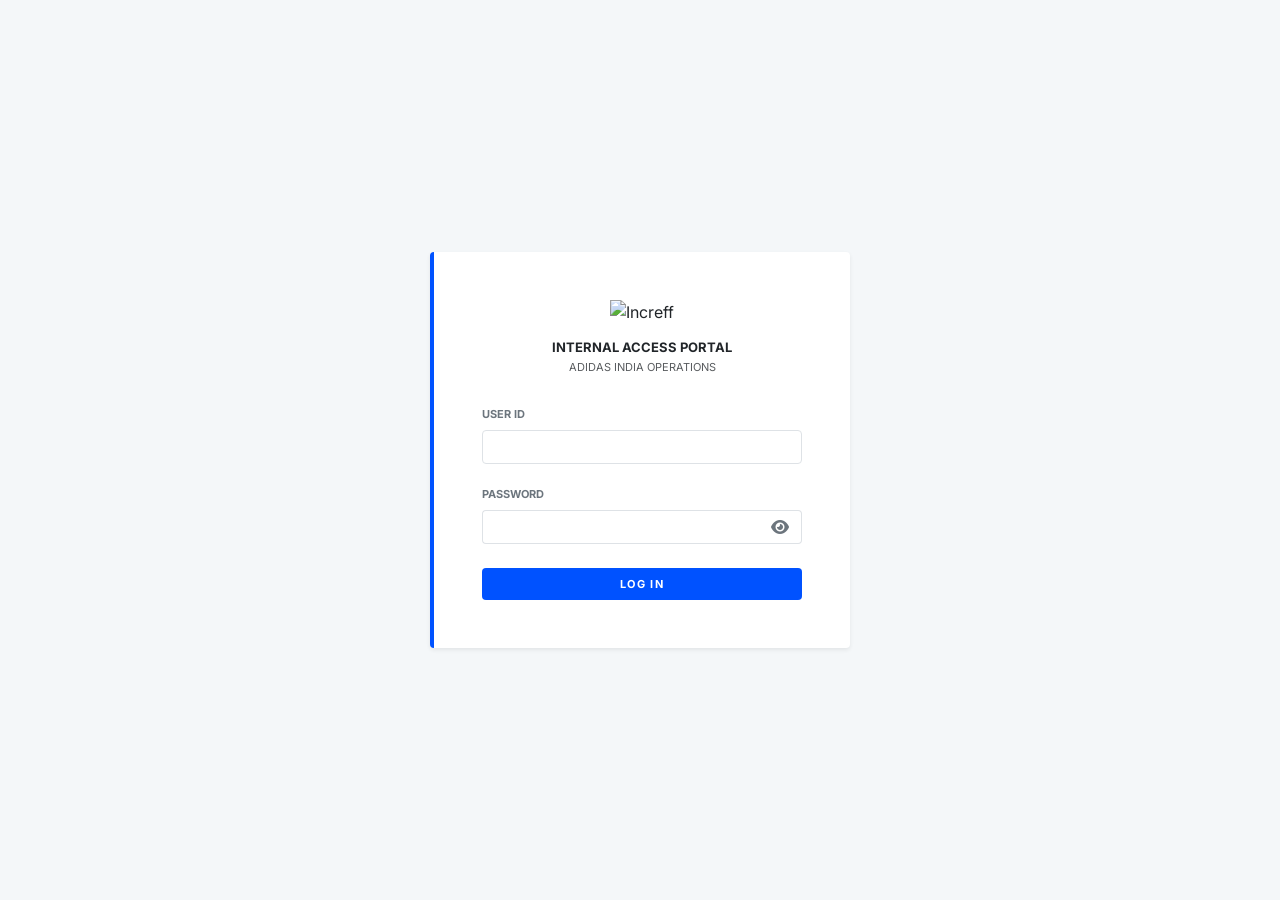
==== upload.html @ 788d0483 "Add files via upload Version 5" ====
<!DOCTYPE html>
<html lang="en">
<head>
    <meta charset="UTF-8">
    <meta name="viewport" content="width=device-width, initial-scale=1.0">
    <title>Increff | Return Reconciliation AI</title>
    <link href="https://cdn.jsdelivr.net/npm/bootstrap@5.3.0/dist/css/bootstrap.min.css" rel="stylesheet">
    <link href="https://fonts.googleapis.com/css2?family=Inter:wght@400;600;700;800&display=swap" rel="stylesheet">
    <link href="https://cdnjs.cloudflare.com/ajax/libs/font-awesome/6.4.0/css/all.min.css" rel="stylesheet">
    <link rel="stylesheet" href="style.css">
</head>
<body class="increff-bg">
    <script>if(localStorage.getItem('isLoggedIn')!=='true'){window.location.href='index.html';}</script>

    <nav class="navbar navbar-expand navbar-light bg-white border-bottom fixed-top py-2 px-4 shadow-sm">
        <div class="container-fluid">
            <div class="d-flex align-items-center gap-3">
                <img src="https://cdn.prod.website-files.com/64dacf5e829926e42212e23f/67ea4b4e92d4fccc9bfe60c2_65d6d8b6f1213f493da7d67f_Original%2520Logo_Increff%2520(1).png" alt="Increff" height="22">
                <span class="text-secondary opacity-25">|</span>
                <span class="inc-text-xs fw-bold text-gray-500 uppercase tracking-wider">Adidas India</span>
            </div>
            <div class="ms-auto d-flex align-items-center gap-3 border-start ps-3">
                <span class="inc-text-xs text-secondary font-monospace">IST +05:30</span>
                <button onclick="logout()" class="btn btn-link p-0 text-danger text-decoration-none ms-2"><i class="fa-solid fa-power-off"></i></button>
            </div>
        </div>
    </nav>

    <div class="container-fluid px-4 mt-5 pt-4">
        <nav aria-label="breadcrumb" class="mb-4">
            <ol class="breadcrumb inc-text-xs uppercase fw-bold tracking-tighter">
                <li class="breadcrumb-item"><a href="#" class="text-decoration-none text-muted">Home</a></li>
                <li class="breadcrumb-item"><a href="#" class="text-decoration-none text-muted">Operations</a></li>
                <li class="breadcrumb-item active text-primary" aria-current="page">Reconciliation</li>
            </ol>
        </nav>

        <div class="row justify-content-center">
            <div class="col-12 col-lg-8 col-xl-6">
                <div class="increff-card shadow-sm border-0 rounded-1 animate-fade-in">
                    <div class="card-header bg-white border-bottom px-4 py-3 d-flex align-items-center justify-content-between">
                        <div class="d-flex align-items-center gap-2">
                            <i class="fa-solid fa-layer-group text-primary"></i>
                            <h2 class="inc-text-sm fw-bold text-gray-800 m-0 uppercase tracking-tight">Sync Marketplace Expectations</h2>
                        </div>
                        <span class="badge bg-success-subtle text-success border border-success border-opacity-25 rounded-1">System Ready</span>
                    </div>

                    <div class="card-body p-4 p-md-5">
                        <div id="ui-upload" class="row g-4">
                            <div class="col-md-6">
                                <label class="form-label inc-text-xs fw-bold text-secondary uppercase">Please Select Marketplace</label>
                                <select id="marketplace-select" class="form-select border-gray-300 rounded-1 inc-text-sm shadow-none focus-primary">
                                    <option value="" disabled selected>Select Source...</option>
                                    <option value="AMAZON_SC">AMAZON_SC</option>
                                    <option value="FLIPKART">FLIPKART</option>
                                    <option value="MYNTRAV4">MYNTRAV4</option>
                                    <option value="FLIPKART">TATACLIQ</option>
                                    <option value="MYNTRAV4">NYKAA</option>
                                </select>
                            </div>
                            <div class="col-md-6">
                                <label class="form-label inc-text-xs fw-bold text-secondary uppercase">Enter Gmail ID</label>
                                <input type="text" id="user-id" class="form-control border-gray-300 rounded-1 inc-text-sm shadow-none focus-primary" placeholder="e.g. abc@gmail.com">
                            </div>
                            <div class="col-12">
                                <div id="drop-zone" class="increff-dropzone p-5 text-center border-2 border-dashed rounded-1 transition-all cursor-pointer">
                                    <input type="file" id="file-input" class="d-none" accept=".csv,.xlsx,.xls">
                                    <i class="fa-solid fa-file-arrow-up text-primary fs-2 mb-3"></i>
                                    <p id="file-label" class="inc-text-sm fw-bold text-gray-700 mb-1">Drag Marketplace Report or Click to Browse</p>
                                    <p class="inc-text-xs text-gray-400">Supported formats: .xlsx, .xls, .csv</p>
                                </div>
                            </div>
                            <div class="col-12 text-end">
                                <button id="submit-btn" class="btn btn-primary rounded-1 inc-text-xs fw-bold uppercase tracking-widest px-4 py-2 mt-2">Initialize Sync</button>
                            </div>
                        </div>

                        <div id="ui-processing" class="d-none text-center py-5">
                            <div class="terminal-box text-start p-3 mb-4 font-monospace shadow-inner">
                                <div id="terminal-logs" class="inc-text-xs text-info">
                                    <p class="mb-1 text-secondary opacity-50">> Booting Reconciliation Engine...</p>
                                </div>
                            </div>
                            <div class="spinner-border text-primary spinner-border-sm mb-3"></div>
                            <p class="inc-text-xs fw-bold text-gray-600 uppercase tracking-widest">Processing Data...</p>
                        </div>

                        <div id="ui-success" class="d-none text-center py-5 animate-slide-up">
                            <div class="success-icon-box mx-auto mb-4">
                                <i class="fa-solid fa-check text-white fs-4"></i>
                            </div>
                            <h4 class="inc-text-lg fw-bold text-gray-800 mb-2">Sync Process Completed</h4>
                            <p class="inc-text-sm text-gray-500 mb-4 px-md-5">The output will be delivered to your email. Thank You.</p>
                            <button id="reset-btn" class="btn btn-primary rounded-1 inc-text-xs fw-bold uppercase px-4 py-2">Start New Sync</button>
                        </div>
                    </div>
                </div>
            </div>
        </div>
    </div>
    <script src="https://cdn.jsdelivr.net/npm/xlsx@0.18.5/dist/xlsx.full.min.js"></script>
    <script src="script.js"></script>
</body>
</html>
---- style.css ----
/* Increff Professional Theme Global Rules */
body {
    background-color: #F4F7F9;
    font-family: 'Inter', sans-serif;
    -webkit-font-smoothing: antialiased;
}

.increff-bg {
    background-color: #F4F7F9;
}

/* Custom Increff Typography Sizes */
.inc-text-xs {
    font-size: 11px;
}

.inc-text-sm {
    font-size: 13px;
}

.inc-text-lg {
    font-size: 18px;
}

/* Branding: Increff Blue Accent */
.increff-card {
    background: #FFFFFF;
    border-left: 4px solid #0052FF !important;
}

/* Focus and Interaction States */
.focus-primary:focus {
    border-color: #0052FF;
    box-shadow: 0 0 0 0.2rem rgba(0, 82, 255, 0.1);
}

/* Custom File Upload Styles */
.increff-dropzone {
    background-color: #FCFDFF;
    border-color: #DCE3E9;
    transition: all 0.2s ease;
}

.increff-dropzone:hover,
.drop-zone-active {
    background-color: #F0F5FF;
    border-color: #0052FF !important;
    outline: none;
}

/* Terminal Logging UI */
.terminal-box {
    background-color: #1A1C22;
    border-radius: 2px;
    height: 120px;
    overflow-y: auto;
    border-bottom: 2px solid #0052FF;
}

/* Component Decoration */
.success-icon-box {
    width: 60px;
    height: 60px;
    background-color: #2ECC71;
    border-radius: 50%;
    display: flex;
    align-items: center;
    justify-content: center;
}

.btn-primary {
    background-color: #0052FF;
    border: none;
}

.btn-primary:hover {
    background-color: #0041CC;
}

/* Keyframe Animations */
.animate-fade-in {
    animation: fadeIn 0.4s ease-out;
}

@keyframes fadeIn {
    from {
        opacity: 0;
    }

    to {
        opacity: 1;
    }
}

.animate-slide-up {
    animation: slideUp 0.4s ease-out;
}

@keyframes slideUp {
    from {
        transform: translateY(20px);
        opacity: 0;
    }

    to {
        transform: translateY(0);
        opacity: 1;
    }
}

/* Helpers */
.uppercase {
    text-transform: uppercase;
}

.tracking-widest {
    letter-spacing: 0.12em;
}
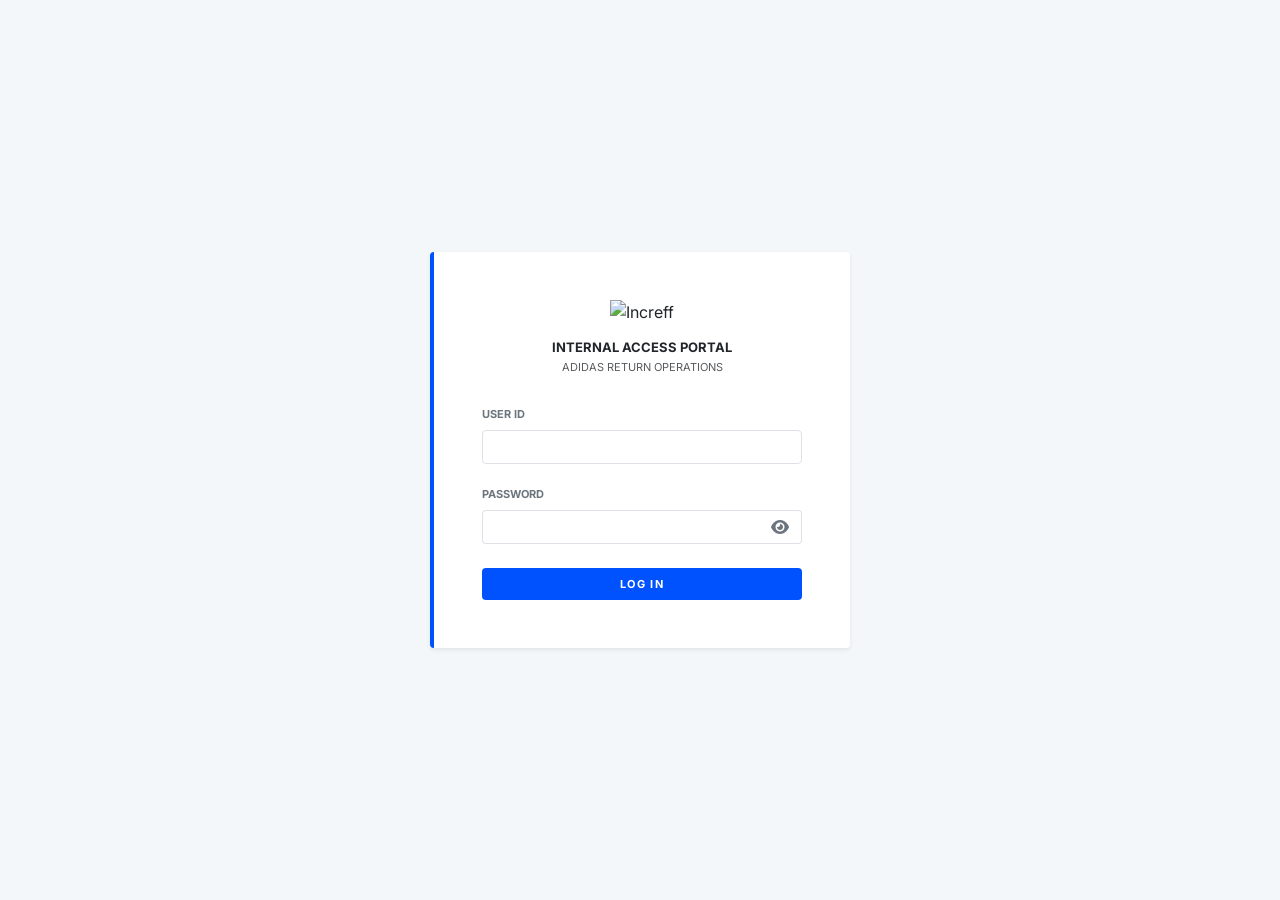
==== commit 9a651a8f: "Max row limit 3000" ====
--- a/upload.html
+++ b/upload.html
@@ -68,7 +68,7 @@
                                     <input type="file" id="file-input" class="d-none" accept=".csv,.xlsx,.xls">
                                     <i class="fa-solid fa-file-arrow-up text-primary fs-2 mb-3"></i>
                                     <p id="file-label" class="inc-text-sm fw-bold text-gray-700 mb-1">Drag Marketplace Report or Click to Browse</p>
-                                    <p class="inc-text-xs text-gray-400">Supported formats: .xlsx, .xls, .csv</p>
+                                    <p class="inc-text-xs text-gray-400">Supported formats: .xlsx, .xls, .csv <br>(Max Rows Limit: 3000)</p>
                                 </div>
                             </div>
                             <div class="col-12 text-end">
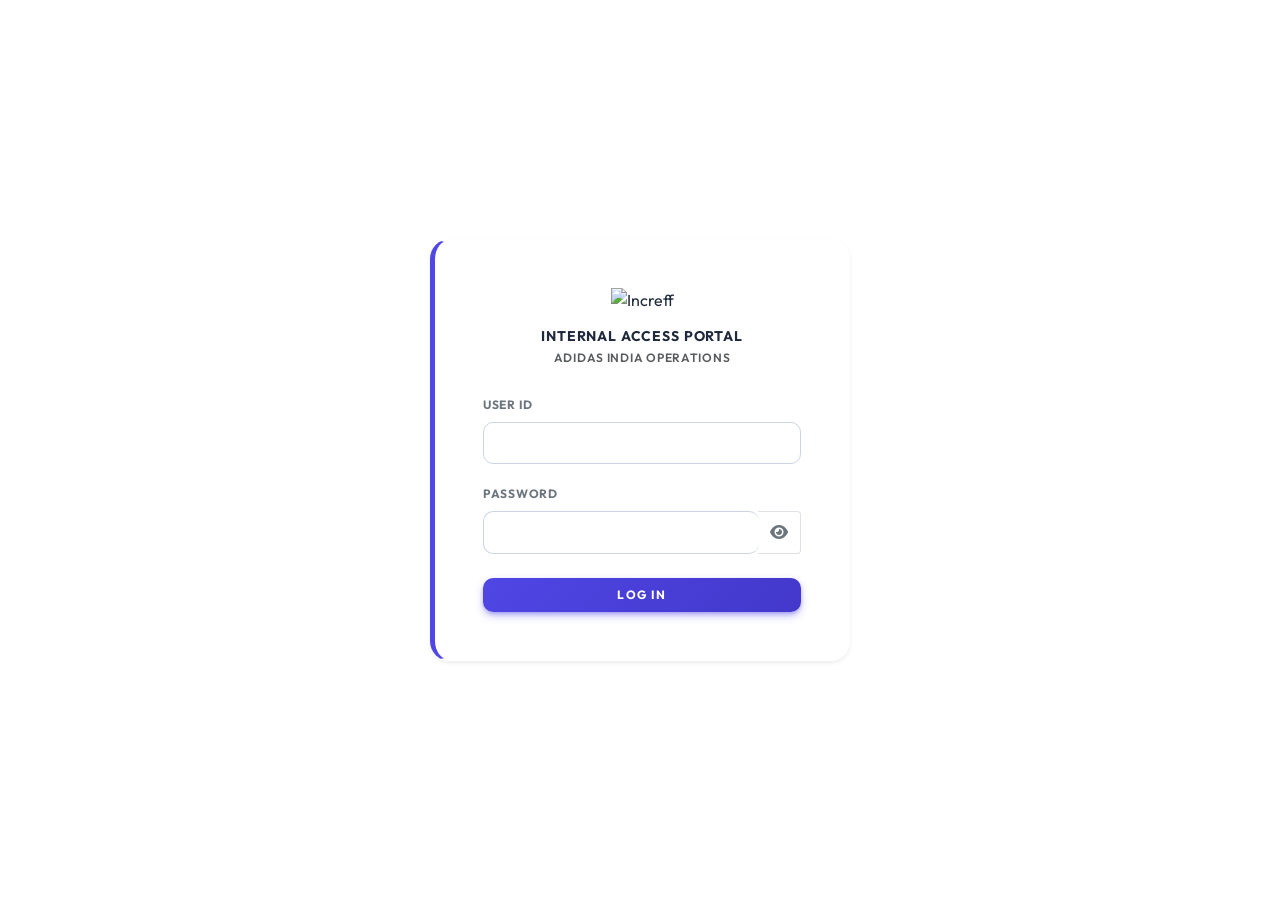
==== commit f0edf379: "Add files via upload" ====
--- a/upload.html
+++ b/upload.html
@@ -1,27 +1,37 @@
 <!DOCTYPE html>
 <html lang="en">
+
 <head>
     <meta charset="UTF-8">
     <meta name="viewport" content="width=device-width, initial-scale=1.0">
     <title>Increff | Return Reconciliation AI</title>
+    <!-- <link rel="icon" href="Increff Fevicon.jpeg" type="image/x-icon"> -->
     <link href="https://cdn.jsdelivr.net/npm/bootstrap@5.3.0/dist/css/bootstrap.min.css" rel="stylesheet">
     <link href="https://fonts.googleapis.com/css2?family=Inter:wght@400;600;700;800&display=swap" rel="stylesheet">
     <link href="https://cdnjs.cloudflare.com/ajax/libs/font-awesome/6.4.0/css/all.min.css" rel="stylesheet">
     <link rel="stylesheet" href="style.css">
 </head>
+
 <body class="increff-bg">
-    <script>if(localStorage.getItem('isLoggedIn')!=='true'){window.location.href='index.html';}</script>
+    <script>
+        if (localStorage.getItem('isLoggedIn') !== 'true') {
+            window.location.href = 'index.html';
+        }
+    </script>
 
     <nav class="navbar navbar-expand navbar-light bg-white border-bottom fixed-top py-2 px-4 shadow-sm">
         <div class="container-fluid">
             <div class="d-flex align-items-center gap-3">
-                <img src="https://cdn.prod.website-files.com/64dacf5e829926e42212e23f/67ea4b4e92d4fccc9bfe60c2_65d6d8b6f1213f493da7d67f_Original%2520Logo_Increff%2520(1).png" alt="Increff" height="22">
+                <img src="https://cdn.prod.website-files.com/64dacf5e829926e42212e23f/67ea4b4e92d4fccc9bfe60c2_65d6d8b6f1213f493da7d67f_Original%2520Logo_Increff%2520(1).png"
+                    alt="Increff" height="22">
                 <span class="text-secondary opacity-25">|</span>
                 <span class="inc-text-xs fw-bold text-gray-500 uppercase tracking-wider">Adidas India</span>
             </div>
             <div class="ms-auto d-flex align-items-center gap-3 border-start ps-3">
                 <span class="inc-text-xs text-secondary font-monospace">IST +05:30</span>
-                <button onclick="logout()" class="btn btn-link p-0 text-danger text-decoration-none ms-2"><i class="fa-solid fa-power-off"></i></button>
+                <button onclick="logout()" class="btn btn-link p-0 text-danger text-decoration-none ms-2">
+                    <i class="fa-solid fa-power-off"></i>
+                </button>
             </div>
         </div>
     </nav>
@@ -38,52 +48,74 @@
         <div class="row justify-content-center">
             <div class="col-12 col-lg-8 col-xl-6">
                 <div class="increff-card shadow-sm border-0 rounded-1 animate-fade-in">
-                    <div class="card-header bg-white border-bottom px-4 py-3 d-flex align-items-center justify-content-between">
+                    <div
+                        class="card-header bg-white border-bottom px-4 py-3 d-flex align-items-center justify-content-between">
                         <div class="d-flex align-items-center gap-2">
                             <i class="fa-solid fa-layer-group text-primary"></i>
-                            <h2 class="inc-text-sm fw-bold text-gray-800 m-0 uppercase tracking-tight">Sync Marketplace Expectations</h2>
+                            <h2 class="inc-text-sm fw-bold text-gray-800 m-0 uppercase tracking-tight">Sync Marketplace
+                                Expectations</h2>
                         </div>
-                        <span class="badge bg-success-subtle text-success border border-success border-opacity-25 rounded-1">System Ready</span>
+                        <span
+                            class="badge bg-success-subtle text-success border border-success border-opacity-25 rounded-1">System
+                            Ready</span>
                     </div>
 
                     <div class="card-body p-4 p-md-5">
                         <div id="ui-upload" class="row g-4">
                             <div class="col-md-6">
-                                <label class="form-label inc-text-xs fw-bold text-secondary uppercase">Please Select Marketplace</label>
-                                <select id="marketplace-select" class="form-select border-gray-300 rounded-1 inc-text-sm shadow-none focus-primary">
+                                <label class="form-label inc-text-xs fw-bold text-secondary uppercase">Please Select
+                                    Marketplace</label>
+                                <select id="marketplace-select"
+                                    class="form-select border-gray-300 rounded-1 inc-text-sm shadow-none focus-primary">
                                     <option value="" disabled selected>Select Source...</option>
                                     <option value="AMAZON_SC">AMAZON_SC</option>
                                     <option value="FLIPKART">FLIPKART</option>
                                     <option value="MYNTRAV4">MYNTRAV4</option>
-                                    <option value="FLIPKART">TATACLIQ</option>
-                                    <option value="MYNTRAV4">NYKAA</option>
+                                    <option value="TATACLIQ">TATACLIQ</option>
+                                    <option value="NYKAA">NYKAA</option>
                                 </select>
+                                <div id="marketplace-error" class="inc-text-xs text-danger mt-1 d-none"><i
+                                        class="fa-solid fa-circle-exclamation"></i> Please select a marketplace</div>
                             </div>
                             <div class="col-md-6">
-                                <label class="form-label inc-text-xs fw-bold text-secondary uppercase">Enter Gmail ID</label>
-                                <input type="text" id="user-id" class="form-control border-gray-300 rounded-1 inc-text-sm shadow-none focus-primary" placeholder="e.g. abc@gmail.com">
+                                <label class="form-label inc-text-xs fw-bold text-secondary uppercase">Enter Gmail
+                                    ID</label>
+                                <input type="text" id="user-id"
+                                    class="form-control border-gray-300 rounded-1 inc-text-sm shadow-none focus-primary"
+                                    placeholder="e.g. abc@gmail.com">
+                                <div id="email-error" class="inc-text-xs text-danger mt-1 d-none"><i
+                                        class="fa-solid fa-circle-exclamation"></i> Please enter your email ID</div>
                             </div>
                             <div class="col-12">
-                                <div id="drop-zone" class="increff-dropzone p-5 text-center border-2 border-dashed rounded-1 transition-all cursor-pointer">
+                                <div id="drop-zone"
+                                    class="increff-dropzone p-5 text-center border-2 border-dashed rounded-1 transition-all cursor-pointer">
                                     <input type="file" id="file-input" class="d-none" accept=".csv,.xlsx,.xls">
                                     <i class="fa-solid fa-file-arrow-up text-primary fs-2 mb-3"></i>
-                                    <p id="file-label" class="inc-text-sm fw-bold text-gray-700 mb-1">Drag Marketplace Report or Click to Browse</p>
-                                    <p class="inc-text-xs text-gray-400">Supported formats: .xlsx, .xls, .csv <br>(Max Rows Limit: 3000)</p>
+                                    <p id="file-label" class="inc-text-sm fw-bold text-gray-700 mb-1">Drag Marketplace
+                                        Report or Click to Browse</p>
+                                    <p class="inc-text-xs text-gray-400">Supported formats: .xlsx, .xls, .csv <br>(Max
+                                        Rows Limit : 3000)</p>
+                                </div>
+                                <div id="file-error" class="inc-text-xs text-danger mt-1 d-none text-center"><i
+                                        class="fa-solid fa-circle-exclamation"></i> Please upload a marketplace report
                                 </div>
                             </div>
                             <div class="col-12 text-end">
-                                <button id="submit-btn" class="btn btn-primary rounded-1 inc-text-xs fw-bold uppercase tracking-widest px-4 py-2 mt-2">Initialize Sync</button>
+                                <button id="submit-btn"
+                                    class="btn btn-primary rounded-1 inc-text-xs fw-bold uppercase tracking-widest px-4 py-2 mt-2">Initialize
+                                    Sync</button>
                             </div>
                         </div>
 
                         <div id="ui-processing" class="d-none text-center py-5">
                             <div class="terminal-box text-start p-3 mb-4 font-monospace shadow-inner">
                                 <div id="terminal-logs" class="inc-text-xs text-info">
-                                    <p class="mb-1 text-secondary opacity-50">> Booting Reconciliation Engine...</p>
+                                    <p class="mb-1 text-secondary opacity-50">&gt; Booting Reconciliation Engine...</p>
                                 </div>
                             </div>
                             <div class="spinner-border text-primary spinner-border-sm mb-3"></div>
-                            <p class="inc-text-xs fw-bold text-gray-600 uppercase tracking-widest">Processing Data...</p>
+                            <p class="inc-text-xs fw-bold text-gray-600 uppercase tracking-widest">Processing Data...
+                            </p>
                         </div>
 
                         <div id="ui-success" class="d-none text-center py-5 animate-slide-up">
@@ -91,8 +123,11 @@
                                 <i class="fa-solid fa-check text-white fs-4"></i>
                             </div>
                             <h4 class="inc-text-lg fw-bold text-gray-800 mb-2">Sync Process Completed</h4>
-                            <p class="inc-text-sm text-gray-500 mb-4 px-md-5">The output will be delivered to your email. Thank You.</p>
-                            <button id="reset-btn" class="btn btn-primary rounded-1 inc-text-xs fw-bold uppercase px-4 py-2">Start New Sync</button>
+                            <p class="inc-text-sm text-gray-500 mb-4 px-md-5">The output will be delivered to your
+                                email. Thank You.</p>
+                            <button id="reset-btn"
+                                class="btn btn-primary rounded-1 inc-text-xs fw-bold uppercase px-4 py-2">Start New
+                                Sync</button>
                         </div>
                     </div>
                 </div>
@@ -102,4 +137,5 @@
     <script src="https://cdn.jsdelivr.net/npm/xlsx@0.18.5/dist/xlsx.full.min.js"></script>
     <script src="script.js"></script>
 </body>
+
 </html>
--- a/style.css
+++ b/style.css
@@ -1,118 +1,206 @@
-/* Increff Professional Theme Global Rules */
+/* Increff Professional & Modern Animated Theme */
+@import url('https://fonts.googleapis.com/css2?family=Outfit:wght@300;400;500;600;700&display=swap');
+
+:root {
+    --primary: #4F46E5;
+    --primary-hover: #4338CA;
+    --primary-glow: rgba(79, 70, 229, 0.4);
+    --secondary: #10B981;
+    --bg-gradient-1: #e0e7ff;
+    --bg-gradient-2: #f3e8ff;
+    --bg-gradient-3: #fce7f3;
+}
+
 body {
-    background-color: #F4F7F9;
-    font-family: 'Inter', sans-serif;
+    background: linear-gradient(-45deg, var(--bg-gradient-1), var(--bg-gradient-2), var(--bg-gradient-3), #e0f2fe);
+    background-size: 400% 400%;
+    animation: gradientBG 15s ease infinite;
+    font-family: 'Outfit', sans-serif;
     -webkit-font-smoothing: antialiased;
+    color: #1e293b;
+    min-height: 100vh;
+}
+
+@keyframes gradientBG {
+    0% { background-position: 0% 50%; }
+    50% { background-position: 100% 50%; }
+    100% { background-position: 0% 50%; }
 }
 
 .increff-bg {
-    background-color: #F4F7F9;
-}
-
-/* Custom Increff Typography Sizes */
-.inc-text-xs {
-    font-size: 11px;
-}
-
-.inc-text-sm {
-    font-size: 13px;
-}
-
-.inc-text-lg {
-    font-size: 18px;
-}
-
-/* Branding: Increff Blue Accent */
+    background: transparent !important;
+}
+
+/* Glassmorphism Card styling */
 .increff-card {
-    background: #FFFFFF;
-    border-left: 4px solid #0052FF !important;
-}
-
-/* Focus and Interaction States */
-.focus-primary:focus {
-    border-color: #0052FF;
-    box-shadow: 0 0 0 0.2rem rgba(0, 82, 255, 0.1);
-}
-
-/* Custom File Upload Styles */
+    background: rgba(255, 255, 255, 0.75) !important;
+    backdrop-filter: blur(16px);
+    -webkit-backdrop-filter: blur(16px);
+    border: 1px solid rgba(255, 255, 255, 0.6) !important;
+    border-left: 5px solid var(--primary) !important;
+    border-radius: 20px !important;
+    box-shadow: 0 10px 40px rgba(0, 0, 0, 0.08), 0 1px 3px rgba(0,0,0,0.05);
+    transition: transform 0.4s cubic-bezier(0.175, 0.885, 0.32, 1.275), box-shadow 0.4s ease;
+}
+
+.increff-card:hover {
+    transform: translateY(-5px);
+    box-shadow: 0 20px 40px rgba(79, 70, 229, 0.12), 0 5px 15px rgba(0,0,0,0.05);
+}
+
+/* Typography Sizes */
+.inc-text-xs { font-size: 0.75rem; font-weight: 600; letter-spacing: 0.05em; }
+.inc-text-sm { font-size: 0.875rem; font-weight: 500; }
+.inc-text-lg { font-size: 1.25rem; font-weight: 700; letter-spacing: -0.02em; }
+
+/* Focus and Interaction States for Inputs */
+.form-control, .form-select {
+    border-radius: 10px !important;
+    border: 1px solid #cbd5e1;
+    transition: all 0.3s ease;
+    background: rgba(255,255,255,0.9);
+    padding: 0.6rem 1rem;
+}
+
+.form-control:focus, .form-select:focus, .focus-primary:focus {
+    border-color: var(--primary);
+    box-shadow: 0 0 0 4px var(--primary-glow);
+    transform: translateY(-2px);
+}
+
+/* Enhanced Buttons */
+.btn-primary {
+    background: linear-gradient(135deg, var(--primary), var(--primary-hover)) !important;
+    border: none !important;
+    border-radius: 10px !important;
+    position: relative;
+    overflow: hidden;
+    z-index: 1;
+    transition: all 0.3s cubic-bezier(0.4, 0, 0.2, 1);
+    box-shadow: 0 4px 10px -1px var(--primary-glow), 0 2px 4px -1px var(--primary-glow);
+    padding: 0.6rem 1.5rem;
+}
+
+.btn-primary::before {
+    content: '';
+    position: absolute;
+    top: 0; left: -100%;
+    width: 100%; height: 100%;
+    background: linear-gradient(90deg, transparent, rgba(255,255,255,0.25), transparent);
+    transition: left 0.6s ease;
+    z-index: -1;
+}
+
+.btn-primary:hover {
+    transform: translateY(-3px) scale(1.02);
+    box-shadow: 0 10px 20px -3px var(--primary-glow), 0 4px 6px -2px var(--primary-glow);
+}
+
+.btn-primary:hover::before {
+    left: 100%;
+}
+
+.btn-primary:active {
+    transform: translateY(0) scale(0.98);
+}
+
+/* Dropzone with pulsing animation */
 .increff-dropzone {
-    background-color: #FCFDFF;
-    border-color: #DCE3E9;
-    transition: all 0.2s ease;
+    background: rgba(248, 250, 252, 0.6);
+    border: 2px dashed #94a3b8;
+    border-radius: 16px !important;
+    transition: all 0.3s ease;
+    position: relative;
+    overflow: hidden;
 }
 
 .increff-dropzone:hover,
 .drop-zone-active {
-    background-color: #F0F5FF;
-    border-color: #0052FF !important;
-    outline: none;
+    background: rgba(238, 242, 255, 0.8);
+    border-color: var(--primary) !important;
+    transform: scale(1.02);
+    box-shadow: inset 0 0 20px rgba(79, 70, 229, 0.05);
+}
+
+.increff-dropzone i {
+    transition: transform 0.4s cubic-bezier(0.175, 0.885, 0.32, 1.275), color 0.3s ease;
+}
+
+.increff-dropzone:hover i {
+    transform: translateY(-10px) scale(1.2);
+    color: var(--primary) !important;
 }
 
 /* Terminal Logging UI */
 .terminal-box {
-    background-color: #1A1C22;
-    border-radius: 2px;
-    height: 120px;
+    background-color: #0f172a;
+    border-radius: 12px;
+    height: 140px;
     overflow-y: auto;
-    border-bottom: 2px solid #0052FF;
+    border: 1px solid #334155;
+    border-left: 4px solid var(--secondary);
+    box-shadow: inset 0 4px 6px rgba(0,0,0,0.3);
+    font-family: 'Courier New', Courier, monospace;
 }
 
 /* Component Decoration */
 .success-icon-box {
-    width: 60px;
-    height: 60px;
-    background-color: #2ECC71;
+    width: 80px;
+    height: 80px;
+    background: linear-gradient(135deg, #10B981, #059669);
     border-radius: 50%;
     display: flex;
     align-items: center;
     justify-content: center;
-}
-
-.btn-primary {
-    background-color: #0052FF;
-    border: none;
-}
-
-.btn-primary:hover {
-    background-color: #0041CC;
+    box-shadow: 0 0 30px rgba(16, 185, 129, 0.4);
+    animation: scaleInBounce 0.7s cubic-bezier(0.175, 0.885, 0.32, 1.275) forwards;
+}
+
+@keyframes scaleInBounce {
+    0% { transform: scale(0); opacity: 0; }
+    60% { transform: scale(1.15); opacity: 1; }
+    100% { transform: scale(1); opacity: 1; }
+}
+
+/* Navbar Glassmorphism */
+.navbar {
+    background: rgba(255, 255, 255, 0.65) !important;
+    backdrop-filter: blur(12px);
+    -webkit-backdrop-filter: blur(12px);
+    border-bottom: 1px solid rgba(255, 255, 255, 0.3) !important;
+    box-shadow: 0 4px 20px rgba(0, 0, 0, 0.03) !important;
 }
 
 /* Keyframe Animations */
 .animate-fade-in {
-    animation: fadeIn 0.4s ease-out;
+    animation: fadeIn 0.6s ease-out forwards;
 }
 
 @keyframes fadeIn {
-    from {
-        opacity: 0;
-    }
-
-    to {
-        opacity: 1;
-    }
+    from { opacity: 0; transform: scale(0.96); }
+    to { opacity: 1; transform: scale(1); }
 }
 
 .animate-slide-up {
-    animation: slideUp 0.4s ease-out;
+    animation: slideUp 0.6s cubic-bezier(0.175, 0.885, 0.32, 1.275) forwards;
+    opacity: 0; 
 }
 
 @keyframes slideUp {
-    from {
-        transform: translateY(20px);
-        opacity: 0;
-    }
-
-    to {
-        transform: translateY(0);
-        opacity: 1;
-    }
+    from { transform: translateY(40px) scale(0.95); opacity: 0; }
+    to { transform: translateY(0) scale(1); opacity: 1; }
 }
 
 /* Helpers */
-.uppercase {
-    text-transform: uppercase;
-}
-
-.tracking-widest {
-    letter-spacing: 0.12em;
+.uppercase { text-transform: uppercase; letter-spacing: 0.06em; }
+.tracking-widest { letter-spacing: 0.12em; }
+
+/* Page Exit Transition */
+.animate-page-exit {
+    animation: pageExit 0.6s cubic-bezier(0.55, 0.085, 0.68, 0.53) forwards;
+}
+
+@keyframes pageExit {
+    from { opacity: 1; transform: scale(1); filter: blur(0px); }
+    to { opacity: 0; transform: scale(1.05); filter: blur(10px); }
 }
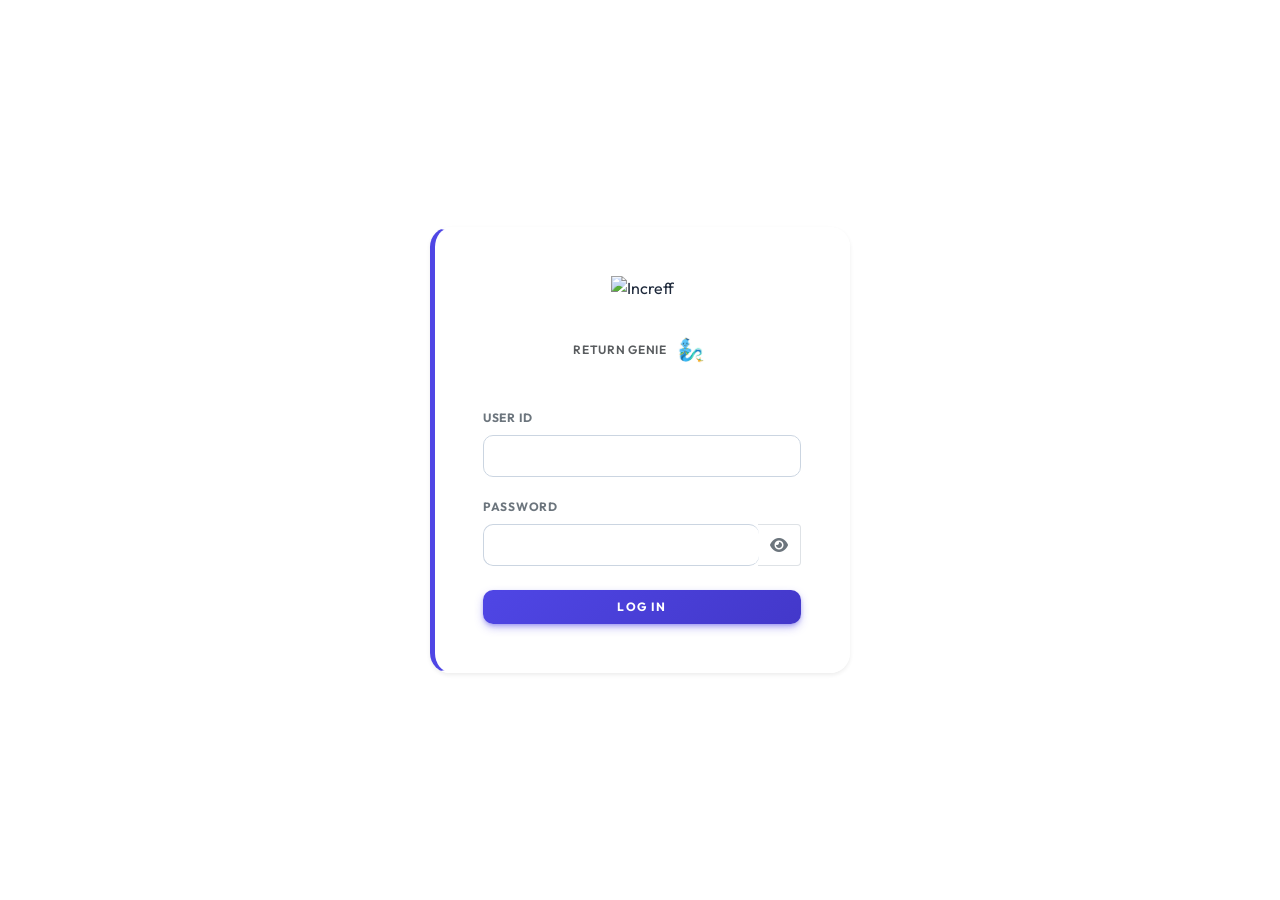
==== commit 644adadf: "Added genie and updated the url" ====
--- a/upload.html
+++ b/upload.html
@@ -25,7 +25,10 @@
                 <img src="https://cdn.prod.website-files.com/64dacf5e829926e42212e23f/67ea4b4e92d4fccc9bfe60c2_65d6d8b6f1213f493da7d67f_Original%2520Logo_Increff%2520(1).png"
                     alt="Increff" height="22">
                 <span class="text-secondary opacity-25">|</span>
-                <span class="inc-text-xs fw-bold text-gray-500 uppercase tracking-wider">Adidas India</span>
+                <div class="d-flex align-items-center gap-1">
+                    <span class="inc-text-xs fw-bold text-gray-500 uppercase tracking-wider m-0">Return Genie</span>
+                    <img src="/download.png" alt="Return Genie logo" id="Genie">
+                </div>
             </div>
             <div class="ms-auto d-flex align-items-center gap-3 border-start ps-3">
                 <span class="inc-text-xs text-secondary font-monospace">IST +05:30</span>
@@ -39,8 +42,8 @@
     <div class="container-fluid px-4 mt-5 pt-4">
         <nav aria-label="breadcrumb" class="mb-4">
             <ol class="breadcrumb inc-text-xs uppercase fw-bold tracking-tighter">
-                <li class="breadcrumb-item"><a href="#" class="text-decoration-none text-muted">Home</a></li>
-                <li class="breadcrumb-item"><a href="#" class="text-decoration-none text-muted">Operations</a></li>
+                <!-- <li class="breadcrumb-item"><a href="#" class="text-decoration-none text-muted">Home</a></li>
+                <li class="breadcrumb-item"><a href="#" class="text-decoration-none text-muted">Operations</a></li> -->
                 <li class="breadcrumb-item active text-primary" aria-current="page">Reconciliation</li>
             </ol>
         </nav>
--- a/style.css
+++ b/style.css
@@ -21,10 +21,25 @@
     min-height: 100vh;
 }
 
+/* Update these lines in your style.css */
+#Genie {
+    width: 40px;
+    height: auto;
+    opacity: 0.9;
+}
+
 @keyframes gradientBG {
-    0% { background-position: 0% 50%; }
-    50% { background-position: 100% 50%; }
-    100% { background-position: 0% 50%; }
+    0% {
+        background-position: 0% 50%;
+    }
+
+    50% {
+        background-position: 100% 50%;
+    }
+
+    100% {
+        background-position: 0% 50%;
+    }
 }
 
 .increff-bg {
@@ -39,30 +54,46 @@
     border: 1px solid rgba(255, 255, 255, 0.6) !important;
     border-left: 5px solid var(--primary) !important;
     border-radius: 20px !important;
-    box-shadow: 0 10px 40px rgba(0, 0, 0, 0.08), 0 1px 3px rgba(0,0,0,0.05);
+    box-shadow: 0 10px 40px rgba(0, 0, 0, 0.08), 0 1px 3px rgba(0, 0, 0, 0.05);
     transition: transform 0.4s cubic-bezier(0.175, 0.885, 0.32, 1.275), box-shadow 0.4s ease;
 }
 
 .increff-card:hover {
     transform: translateY(-5px);
-    box-shadow: 0 20px 40px rgba(79, 70, 229, 0.12), 0 5px 15px rgba(0,0,0,0.05);
+    box-shadow: 0 20px 40px rgba(79, 70, 229, 0.12), 0 5px 15px rgba(0, 0, 0, 0.05);
 }
 
 /* Typography Sizes */
-.inc-text-xs { font-size: 0.75rem; font-weight: 600; letter-spacing: 0.05em; }
-.inc-text-sm { font-size: 0.875rem; font-weight: 500; }
-.inc-text-lg { font-size: 1.25rem; font-weight: 700; letter-spacing: -0.02em; }
+.inc-text-xs {
+    font-size: 0.75rem;
+    font-weight: 600;
+    letter-spacing: 0.05em;
+}
+
+.inc-text-sm {
+    font-size: 0.875rem;
+    font-weight: 500;
+}
+
+.inc-text-lg {
+    font-size: 1.25rem;
+    font-weight: 700;
+    letter-spacing: -0.02em;
+}
 
 /* Focus and Interaction States for Inputs */
-.form-control, .form-select {
+.form-control,
+.form-select {
     border-radius: 10px !important;
     border: 1px solid #cbd5e1;
     transition: all 0.3s ease;
-    background: rgba(255,255,255,0.9);
+    background: rgba(255, 255, 255, 0.9);
     padding: 0.6rem 1rem;
 }
 
-.form-control:focus, .form-select:focus, .focus-primary:focus {
+.form-control:focus,
+.form-select:focus,
+.focus-primary:focus {
     border-color: var(--primary);
     box-shadow: 0 0 0 4px var(--primary-glow);
     transform: translateY(-2px);
@@ -84,9 +115,11 @@
 .btn-primary::before {
     content: '';
     position: absolute;
-    top: 0; left: -100%;
-    width: 100%; height: 100%;
-    background: linear-gradient(90deg, transparent, rgba(255,255,255,0.25), transparent);
+    top: 0;
+    left: -100%;
+    width: 100%;
+    height: 100%;
+    background: linear-gradient(90deg, transparent, rgba(255, 255, 255, 0.25), transparent);
     transition: left 0.6s ease;
     z-index: -1;
 }
@@ -139,7 +172,7 @@
     overflow-y: auto;
     border: 1px solid #334155;
     border-left: 4px solid var(--secondary);
-    box-shadow: inset 0 4px 6px rgba(0,0,0,0.3);
+    box-shadow: inset 0 4px 6px rgba(0, 0, 0, 0.3);
     font-family: 'Courier New', Courier, monospace;
 }
 
@@ -157,9 +190,20 @@
 }
 
 @keyframes scaleInBounce {
-    0% { transform: scale(0); opacity: 0; }
-    60% { transform: scale(1.15); opacity: 1; }
-    100% { transform: scale(1); opacity: 1; }
+    0% {
+        transform: scale(0);
+        opacity: 0;
+    }
+
+    60% {
+        transform: scale(1.15);
+        opacity: 1;
+    }
+
+    100% {
+        transform: scale(1);
+        opacity: 1;
+    }
 }
 
 /* Navbar Glassmorphism */
@@ -177,23 +221,43 @@
 }
 
 @keyframes fadeIn {
-    from { opacity: 0; transform: scale(0.96); }
-    to { opacity: 1; transform: scale(1); }
+    from {
+        opacity: 0;
+        transform: scale(0.96);
+    }
+
+    to {
+        opacity: 1;
+        transform: scale(1);
+    }
 }
 
 .animate-slide-up {
     animation: slideUp 0.6s cubic-bezier(0.175, 0.885, 0.32, 1.275) forwards;
-    opacity: 0; 
+    opacity: 0;
 }
 
 @keyframes slideUp {
-    from { transform: translateY(40px) scale(0.95); opacity: 0; }
-    to { transform: translateY(0) scale(1); opacity: 1; }
+    from {
+        transform: translateY(40px) scale(0.95);
+        opacity: 0;
+    }
+
+    to {
+        transform: translateY(0) scale(1);
+        opacity: 1;
+    }
 }
 
 /* Helpers */
-.uppercase { text-transform: uppercase; letter-spacing: 0.06em; }
-.tracking-widest { letter-spacing: 0.12em; }
+.uppercase {
+    text-transform: uppercase;
+    letter-spacing: 0.06em;
+}
+
+.tracking-widest {
+    letter-spacing: 0.12em;
+}
 
 /* Page Exit Transition */
 .animate-page-exit {
@@ -201,6 +265,15 @@
 }
 
 @keyframes pageExit {
-    from { opacity: 1; transform: scale(1); filter: blur(0px); }
-    to { opacity: 0; transform: scale(1.05); filter: blur(10px); }
+    from {
+        opacity: 1;
+        transform: scale(1);
+        filter: blur(0px);
+    }
+
+    to {
+        opacity: 0;
+        transform: scale(1.05);
+        filter: blur(10px);
+    }
 }
